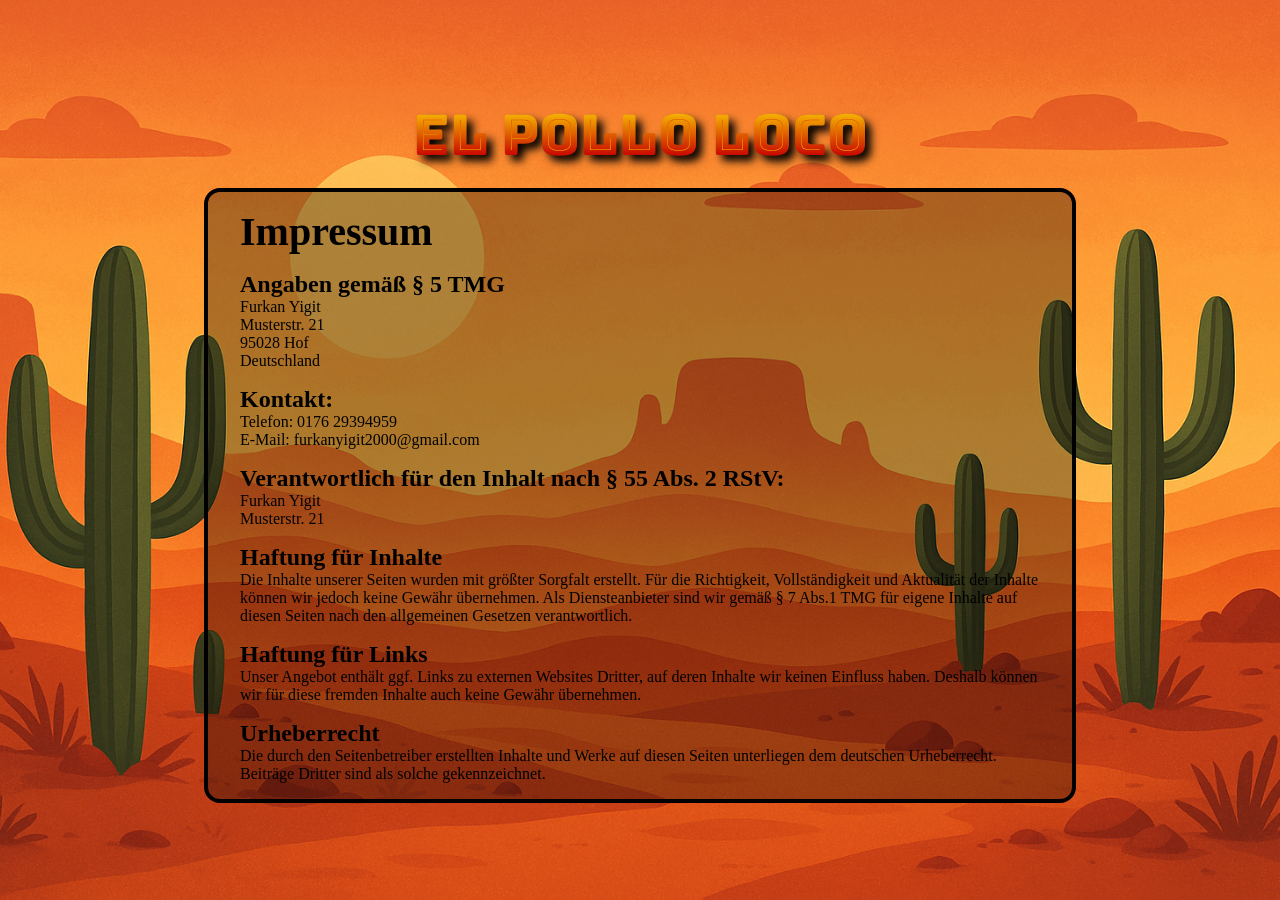
==== impressum.html @ 734cedb8 "added impressum" ====
<!DOCTYPE html>
<html lang="en">

<head>
    <meta charset="UTF-8">
    <meta name="viewport" content="width=device-width, initial-scale=1.0, viewport-fit=cover">
    <link rel="shortcut icon" href="./img/8_coin/coin_1.png" type="image/x-icon">
    <link rel="stylesheet" href="impressum.css">
    <title>Impressum</title>
</head>

<body>
    <a href="./index.html">
        <h1>El Pollo Loco</h1>
    </a>
    <main>
        <h2>Impressum</h2>

        <h3>Angaben gemäß § 5 TMG</h3>

        <p>
            Furkan Yigit<br>
            Musterstr. 21<br>
            95028 Hof<br>
            Deutschland
        </p>
        
        <h3>Kontakt:</h3>
        <p>
            Telefon: 0176 29394959<br>
            E-Mail: furkanyigit2000@gmail.com
        </p>
        
        <h3>Verantwortlich für den Inhalt nach § 55 Abs. 2 RStV:</h3>
        <p>
            Furkan Yigit<br>
            Musterstr. 21
        </p>

        <h3>Haftung für Inhalte</h3>
        <p>
            Die Inhalte unserer Seiten wurden mit größter Sorgfalt erstellt. Für die Richtigkeit,
            Vollständigkeit und Aktualität der Inhalte können wir jedoch keine Gewähr übernehmen.
            Als Diensteanbieter sind wir gemäß § 7 Abs.1 TMG für eigene Inhalte auf diesen Seiten
            nach den allgemeinen Gesetzen verantwortlich.
        </p>

        <h3>Haftung für Links</h3>
        <p>
            Unser Angebot enthält ggf. Links zu externen Websites Dritter, auf deren Inhalte wir
            keinen Einfluss haben. Deshalb können wir für diese fremden Inhalte auch keine Gewähr übernehmen.
        </p>

        <h3>Urheberrecht</h3>
        <p>
            Die durch den Seitenbetreiber erstellten Inhalte und Werke auf diesen Seiten unterliegen
            dem deutschen Urheberrecht. Beiträge Dritter sind als solche gekennzeichnet.
        </p>
    </main>

</body>

</html>
---- impressum.css ----
* {
    margin: 0;
    padding: 0;
}

body {
    margin: 0;
    font-family: 'Luckiest Guy', cursive;
    background-image: url(./img/background_img/background.png);
    background-position: center;
    background-repeat: no-repeat;
    background-size: cover;
    display: flex;
    flex-direction: column;
    justify-content: center;
    align-items: center;
    min-height: 100vh;
}

main {
    width: 800px;
    background-color: rgba(0, 0, 0, 0.316);
    padding: 16px 32px;
    border-radius: 16px;
    border: 4px solid rgb(0, 0, 0);
}

h1 {
    font-size: 56px;
    font-family: 'Bungee Spice', sans-serif;
    text-shadow: 6px 6px 8px black;
    margin-bottom: 16px;
}

h2 {
    font-size: 40px;
    margin-bottom: 16px;
}

h3 {
    font-size: 24px;
    margin-top: 16px;
}

a {
    text-decoration: none;
    color: black;
}

@media (max-width: 940px) {
    main {
        width: 80%;
    }

    h1 {
        font-size: 48px;
    }

    h2 {
        font-size: 32px;
        margin-bottom: 8px;
    }

    h3 {
        font-size: 20px;
        margin-top: 8px;
    }
}

@media (max-width: 600px) {
    main {
        padding: 8px 16px;
    }

    h1 {
        font-size: 40px;
    }

    h2 {
        font-size: 28px;
        margin-bottom: 4px;
    }

    h3 {
        font-size: 20px;
        margin-top: 4px;
    }
}

@media (max-width: 400px) {
    h1 {
        font-size: 32px;
    }

    h2 {
        font-size: 24px;
    }
}

@font-face {
    font-family: 'Bungee Spice';
    src: url(./fonts/Bungee_Spice/BungeeSpice-Regular.ttf);
}
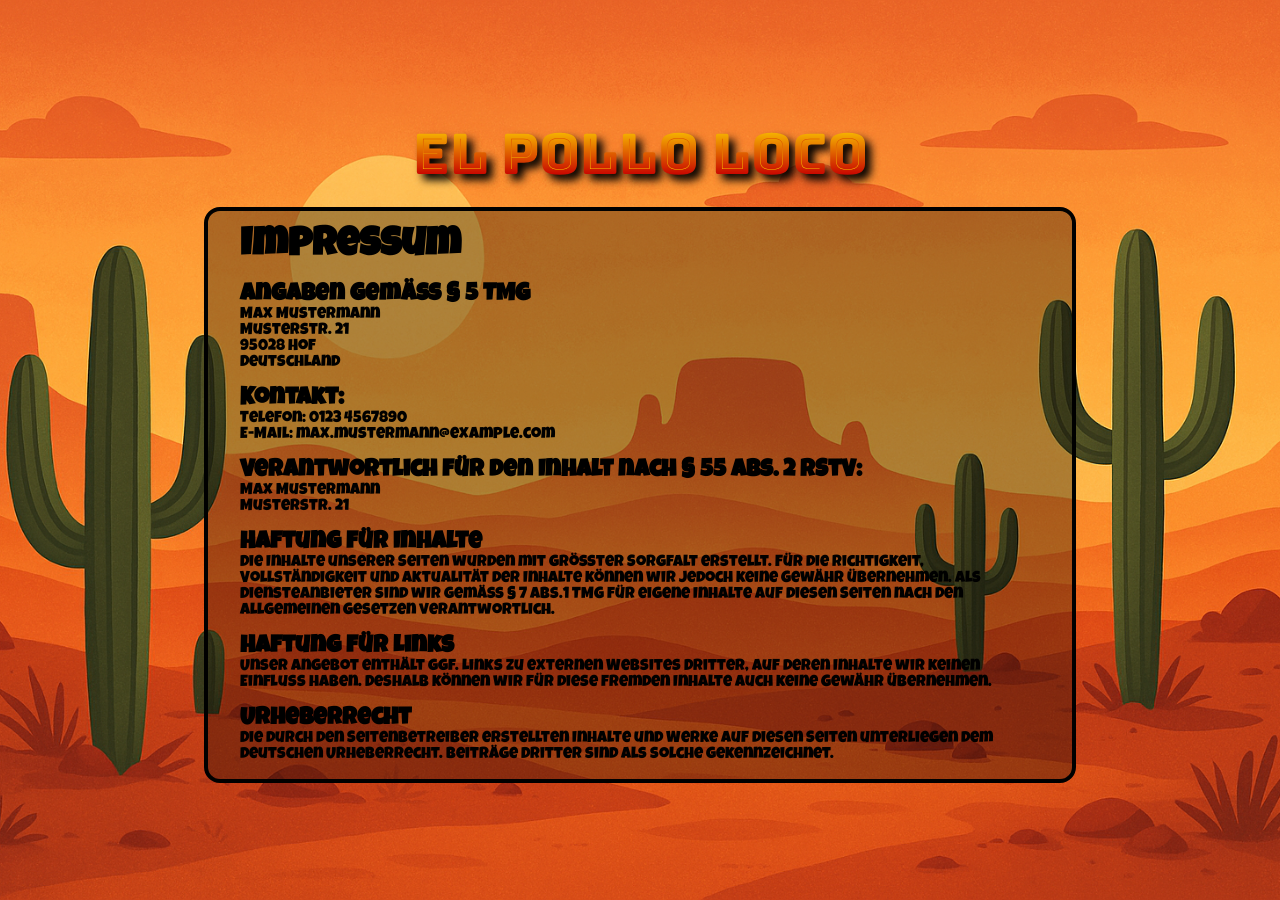
==== commit d36fbd77: "fix: prevent double endscreen and balance audio" ====
--- a/impressum.html
+++ b/impressum.html
@@ -1,11 +1,11 @@
 <!DOCTYPE html>
-<html lang="en">
+<html lang="de">
 
 <head>
     <meta charset="UTF-8">
     <meta name="viewport" content="width=device-width, initial-scale=1.0, viewport-fit=cover">
-    <link rel="shortcut icon" href="./img/8_coin/coin_1.png" type="image/x-icon">
-    <link rel="stylesheet" href="impressum.css">
+    <link rel="shortcut icon" href="./img/6_salsa_bottle/salsa_bottle.png" type="image/x-icon">
+    <link rel="stylesheet" href="./style/impressum.css">
     <title>Impressum</title>
 </head>
 
@@ -19,21 +19,21 @@
         <h3>Angaben gemäß § 5 TMG</h3>
 
         <p>
-            Furkan Yigit<br>
+            Max Mustermann<br>
             Musterstr. 21<br>
             95028 Hof<br>
             Deutschland
         </p>
-        
+
         <h3>Kontakt:</h3>
         <p>
-            Telefon: 0176 29394959<br>
-            E-Mail: furkanyigit2000@gmail.com
+            Telefon: 0123 4567890<br>
+            E-Mail: max.mustermann@example.com
         </p>
-        
+
         <h3>Verantwortlich für den Inhalt nach § 55 Abs. 2 RStV:</h3>
         <p>
-            Furkan Yigit<br>
+            Max Mustermann<br>
             Musterstr. 21
         </p>
 
@@ -60,4 +60,4 @@
 
 </body>
 
-</html>+</html>
--- a/style/impressum.css
+++ b/style/impressum.css
@@ -0,0 +1,108 @@
+* {
+    margin: 0;
+    padding: 0;
+}
+
+body {
+    margin: 0;
+    font-family: 'Luckiest Guy', cursive;
+    background-image: url(../img/background_img/background.png);
+    background-position: center;
+    background-repeat: no-repeat;
+    background-size: cover;
+    display: flex;
+    flex-direction: column;
+    justify-content: center;
+    align-items: center;
+    min-height: 100vh;
+}
+
+main {
+    width: 800px;
+    background-color: rgba(0, 0, 0, 0.316);
+    padding: 16px 32px;
+    border-radius: 16px;
+    border: 4px solid rgb(0, 0, 0);
+}
+
+h1 {
+    font-size: 56px;
+    font-family: 'Bungee Spice', sans-serif;
+    text-shadow: 6px 6px 8px black;
+    margin-bottom: 16px;
+}
+
+h2 {
+    font-size: 40px;
+    margin-bottom: 16px;
+}
+
+h3 {
+    font-size: 24px;
+    margin-top: 16px;
+}
+
+a {
+    text-decoration: none;
+    color: black;
+}
+
+@media (max-width: 940px) {
+    main {
+        width: 80%;
+    }
+
+    h1 {
+        font-size: 48px;
+    }
+
+    h2 {
+        font-size: 32px;
+        margin-bottom: 8px;
+    }
+
+    h3 {
+        font-size: 20px;
+        margin-top: 8px;
+    }
+}
+
+@media (max-width: 600px) {
+    main {
+        padding: 8px 16px;
+    }
+
+    h1 {
+        font-size: 40px;
+    }
+
+    h2 {
+        font-size: 28px;
+        margin-bottom: 4px;
+    }
+
+    h3 {
+        font-size: 20px;
+        margin-top: 4px;
+    }
+}
+
+@media (max-width: 400px) {
+    h1 {
+        font-size: 32px;
+    }
+
+    h2 {
+        font-size: 24px;
+    }
+}
+
+@font-face {
+    font-family: 'Bungee Spice';
+    src: url(../fonts/Bungee_Spice/BungeeSpice-Regular.ttf);
+}
+
+@font-face {
+    font-family: 'Luckiest Guy';
+    src: url(../fonts/Luckiest_Guy/LuckiestGuy-Regular.ttf);
+}
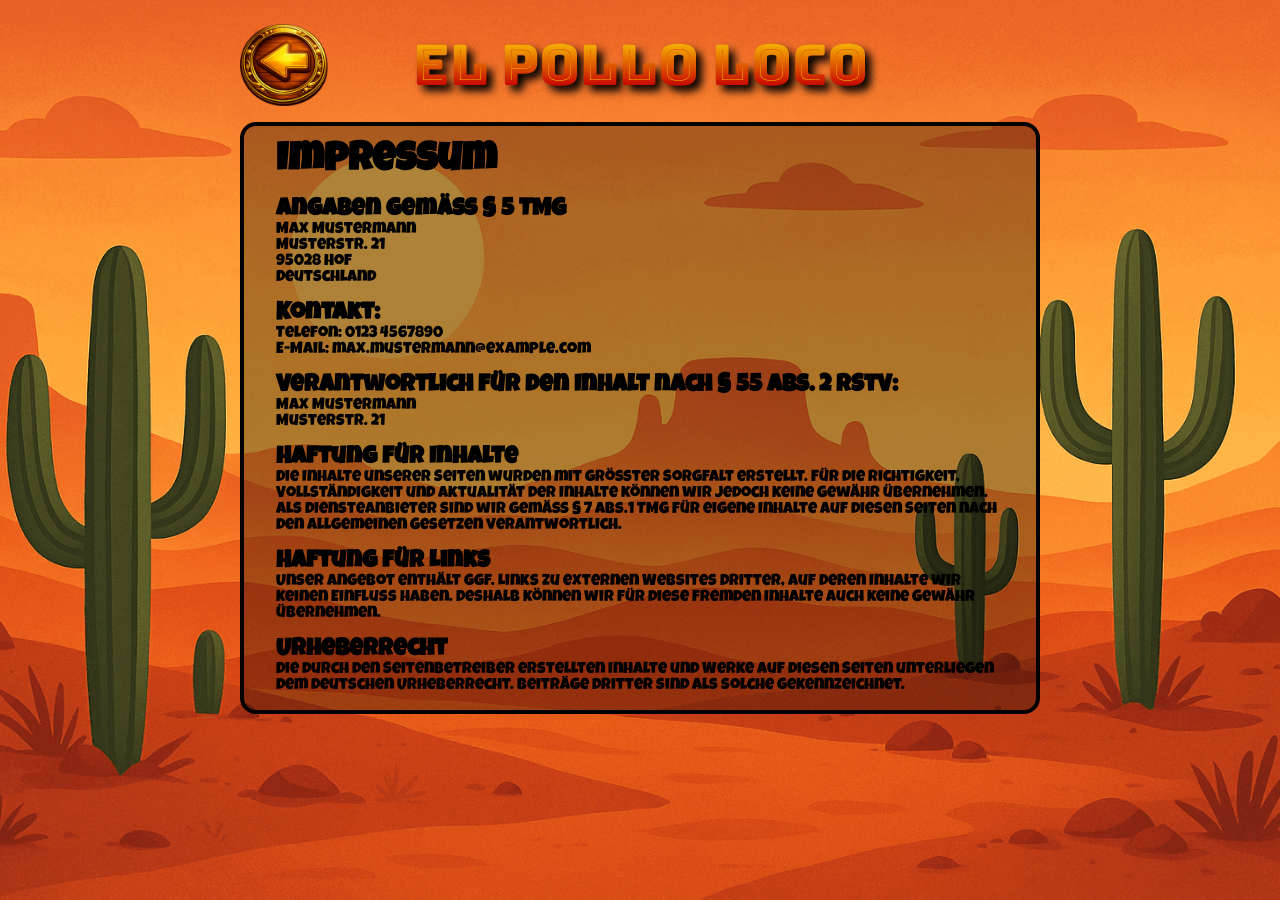
==== commit 210a4dce: "feat: add responsive imprint back button" ====
--- a/impressum.html
+++ b/impressum.html
@@ -10,9 +10,14 @@
 </head>
 
 <body>
-    <a href="./index.html">
-        <h1>El Pollo Loco</h1>
-    </a>
+    <header class="impressum-header">
+        <a href="./index.html" class="back-button" aria-label="Zurück zum Spiel">
+            <img src="./img/buttons/left_button.png" alt="">
+        </a>
+        <a href="./index.html" class="title-link">
+            <h1>El Pollo Loco</h1>
+        </a>
+    </header>
     <main>
         <h2>Impressum</h2>
 
--- a/style/impressum.css
+++ b/style/impressum.css
@@ -2,6 +2,8 @@
     margin: 0;
     padding: 0;
 }
+
+/*                 Standart                         */
 
 body {
     margin: 0;
@@ -12,24 +14,78 @@
     background-size: cover;
     display: flex;
     flex-direction: column;
-    justify-content: center;
+    justify-content: flex-start;
     align-items: center;
+    gap: 16px;
     min-height: 100vh;
+    min-height: 100dvh;
+    padding: 24px 16px;
+    box-sizing: border-box;
+    overflow-y: auto;
+    --back-button-size: clamp(56px, 8vw, 88px);
 }
 
+img {
+    pointer-events: none;
+    -webkit-user-drag: none;
+}
+
+a {
+    text-decoration: none;
+    color: black;
+}
+
+/*               Header Section                      */
+
+.impressum-header {
+    display: grid;
+    grid-template-columns: var(--back-button-size) minmax(0, 1fr) var(--back-button-size);
+    align-items: center;
+    gap: 8px;
+    width: min(800px, 100%);
+}
+
+.title-link {
+    grid-column: 2;
+    justify-self: center;
+    min-width: 0;
+    text-align: center;
+}
+
+.back-button {
+    width: var(--back-button-size);
+    transition: 250ms;
+}
+
+.back-button img {
+    display: block;
+    width: 100%;
+}
+
+.back-button:hover {
+    transform: scale(1.05);
+}
+
+.back-button:active {
+    transform: scale(1);
+}
+
+h1 {
+    font-size: clamp(32px, 7vw, 56px);
+    font-family: 'Bungee Spice', sans-serif;
+    text-shadow: 6px 6px 8px black;
+    line-height: 1;
+}
+
+/*               Impressum Section                   */
+
 main {
-    width: 800px;
+    width: min(800px, 100%);
     background-color: rgba(0, 0, 0, 0.316);
     padding: 16px 32px;
     border-radius: 16px;
     border: 4px solid rgb(0, 0, 0);
-}
-
-h1 {
-    font-size: 56px;
-    font-family: 'Bungee Spice', sans-serif;
-    text-shadow: 6px 6px 8px black;
-    margin-bottom: 16px;
+    box-sizing: border-box;
 }
 
 h2 {
@@ -42,20 +98,12 @@
     margin-top: 16px;
 }
 
-a {
-    text-decoration: none;
-    color: black;
+p,
+h3 {
+    overflow-wrap: anywhere;
 }
 
 @media (max-width: 940px) {
-    main {
-        width: 80%;
-    }
-
-    h1 {
-        font-size: 48px;
-    }
-
     h2 {
         font-size: 32px;
         margin-bottom: 8px;
@@ -68,12 +116,18 @@
 }
 
 @media (max-width: 600px) {
+    body {
+        gap: 8px;
+        padding: 12px 8px 24px;
+        --back-button-size: clamp(48px, 14vw, 64px);
+    }
+
     main {
         padding: 8px 16px;
     }
 
     h1 {
-        font-size: 40px;
+        font-size: clamp(26px, 8vw, 40px);
     }
 
     h2 {
@@ -89,11 +143,37 @@
 
 @media (max-width: 400px) {
     h1 {
-        font-size: 32px;
+        font-size: clamp(24px, 8vw, 32px);
     }
 
     h2 {
         font-size: 24px;
+    }
+}
+
+@media (max-height: 500px) {
+    body {
+        gap: 6px;
+        padding: 8px 14px;
+        --back-button-size: clamp(44px, 16dvh, 58px);
+    }
+
+    h1 {
+        font-size: clamp(28px, 10dvh, 48px);
+    }
+
+    main {
+        padding: 8px 32px;
+    }
+
+    h2 {
+        font-size: 32px;
+        margin-bottom: 4px;
+    }
+
+    h3 {
+        font-size: 18px;
+        margin-top: 8px;
     }
 }
 
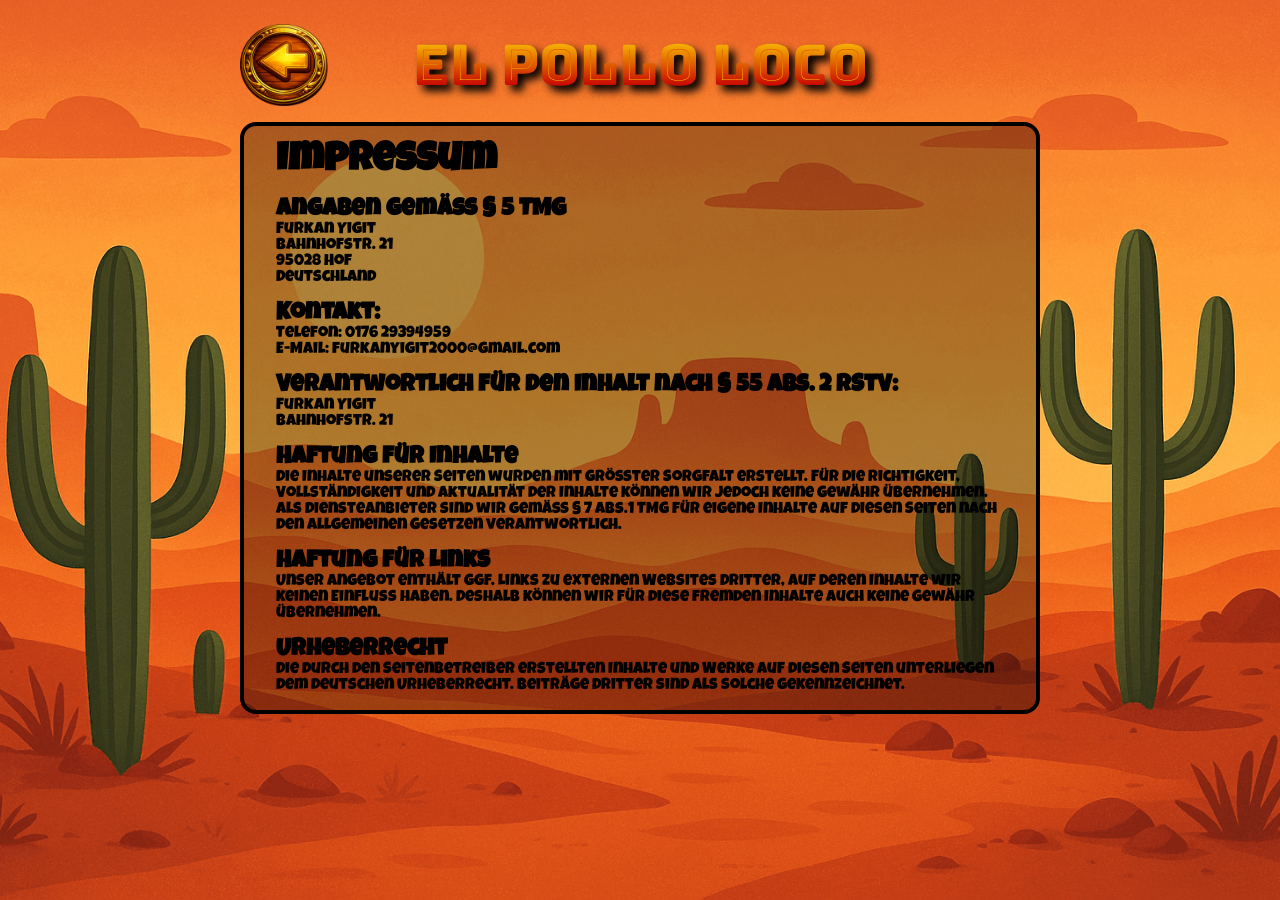
==== commit 5af60db2: "refactor: added personal address to impressum" ====
--- a/impressum.html
+++ b/impressum.html
@@ -24,22 +24,22 @@
         <h3>Angaben gemäß § 5 TMG</h3>
 
         <p>
-            Max Mustermann<br>
-            Musterstr. 21<br>
+            Furkan Yigit<br>
+            Bahnhofstr. 21<br>
             95028 Hof<br>
             Deutschland
         </p>
 
         <h3>Kontakt:</h3>
         <p>
-            Telefon: 0123 4567890<br>
-            E-Mail: max.mustermann@example.com
+            Telefon: 0176 29394959<br>
+            E-Mail: furkanyigit2000@gmail.com
         </p>
 
         <h3>Verantwortlich für den Inhalt nach § 55 Abs. 2 RStV:</h3>
         <p>
-            Max Mustermann<br>
-            Musterstr. 21
+            Furkan Yigit<br>
+            Bahnhofstr. 21
         </p>
 
         <h3>Haftung für Inhalte</h3>
